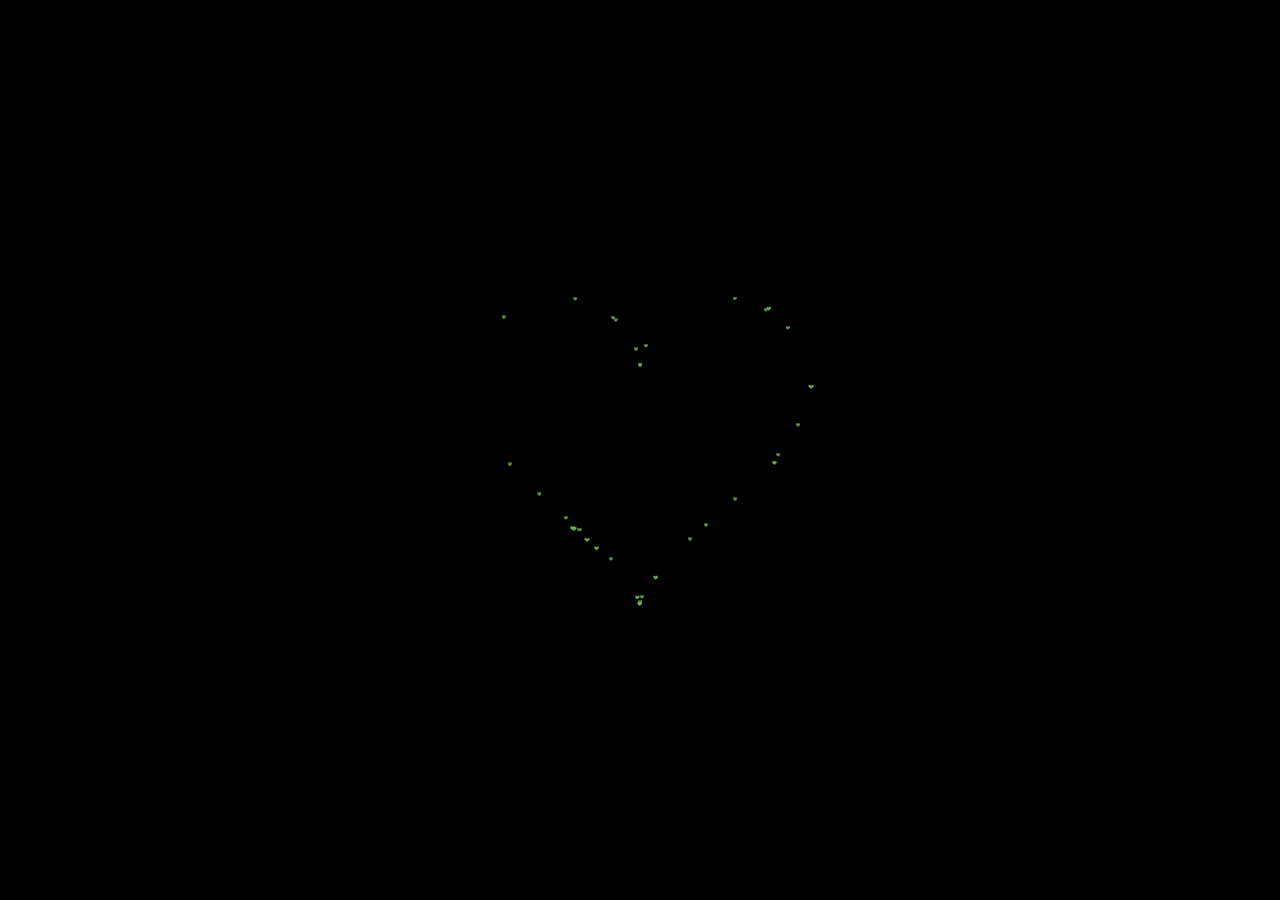
==== index.html @ 5f253fce "Change document title to 'TranDat-LOVE-ThiTho'" ====
<!DOCTYPE HTML PUBLIC "-//W3C//DTD HTML 4.0 Transitional//EN">

<HTML>

 <HEAD>

  <TITLE> TranDat-LOVE-ThiTho </TITLE>

  <META NAME="Generator" CONTENT="EditPlus">

  <META NAME="Author" CONTENT="">

  <META NAME="Keywords" CONTENT="">

  <META NAME="Description" CONTENT="">

  <style>

  html, body {

  height: 100%;

  padding: 0;

  margin: 0;

  background: #000;

}

canvas {

  position: absolute;

  width: 100%;

  height: 100%;

}

  </style>

 </HEAD>


 <BODY>

  <canvas id="pinkboard"></canvas>

  <script>

  /*

 * Settings

 */

var settings = {

  particles: {

    length:   500, // maximum amount of particles

    duration:   2, // particle duration in sec

    velocity: 100, // particle velocity in pixels/sec

    effect: -0.75, // play with this for a nice effect

    size:      30, // particle size in pixels

  },

};


/*

 * RequestAnimationFrame polyfill by Erik Möller

 */

(function(){var b=0;var c=["ms","moz","webkit","o"];for(var a=0;a<c.length&&!window.requestAnimationFrame;++a){window.requestAnimationFrame=window[c[a]+"RequestAnimationFrame"];window.cancelAnimationFrame=window[c[a]+"CancelAnimationFrame"]||window[c[a]+"CancelRequestAnimationFrame"]}if(!window.requestAnimationFrame){window.requestAnimationFrame=function(h,e){var d=new Date().getTime();var f=Math.max(0,16-(d-b));var g=window.setTimeout(function(){h(d+f)},f);b=d+f;return g}}if(!window.cancelAnimationFrame){window.cancelAnimationFrame=function(d){clearTimeout(d)}}}());


/*

 * Point class

 */

var Point = (function() {

  function Point(x, y) {

    this.x = (typeof x !== 'undefined') ? x : 0;

    this.y = (typeof y !== 'undefined') ? y : 0;

  }

  Point.prototype.clone = function() {

    return new Point(this.x, this.y);

  };

  Point.prototype.length = function(length) {

    if (typeof length == 'undefined')

      return Math.sqrt(this.x * this.x + this.y * this.y);

    this.normalize();

    this.x *= length;

    this.y *= length;

    return this;

  };

  Point.prototype.normalize = function() {

    var length = this.length();

    this.x /= length;

    this.y /= length;

    return this;

  };

  return Point;

})();


/*

 * Particle class

 */

var Particle = (function() {

  function Particle() {

    this.position = new Point();

    this.velocity = new Point();

    this.acceleration = new Point();

    this.age = 0;

  }

  Particle.prototype.initialize = function(x, y, dx, dy) {

    this.position.x = x;

    this.position.y = y;

    this.velocity.x = dx;

    this.velocity.y = dy;

    this.acceleration.x = dx * settings.particles.effect;

    this.acceleration.y = dy * settings.particles.effect;

    this.age = 0;

  };

  Particle.prototype.update = function(deltaTime) {

    this.position.x += this.velocity.x * deltaTime;

    this.position.y += this.velocity.y * deltaTime;

    this.velocity.x += this.acceleration.x * deltaTime;

    this.velocity.y += this.acceleration.y * deltaTime;

    this.age += deltaTime;

  };

  Particle.prototype.draw = function(context, image, color) {

    function ease(t) {

      return (--t) * t * t + 1;

    }

    var size = image.width * ease(this.age / settings.particles.duration);

    context.globalAlpha = 1 - this.age / settings.particles.duration;

    context.filter = "hue-rotate(" + (color + this.age * 120) + "deg)"
    context.drawImage(image, this.position.x - size / 2, this.position.y - size / 2, size, size);

  };

  return Particle;

})();


/*

 * ParticlePool class

 */

var ParticlePool = (function() {

  var particles,

      firstActive = 0,

      firstFree   = 0,

      duration    = settings.particles.duration;

 

  function ParticlePool(length) {

    // create and populate particle pool

    particles = new Array(length);

    for (var i = 0; i < particles.length; i++)

      particles[i] = new Particle();

  }

  ParticlePool.prototype.add = function(x, y, dx, dy) {

    particles[firstFree].initialize(x, y, dx, dy);

   

    // handle circular queue

    firstFree++;

    if (firstFree   == particles.length) firstFree   = 0;

    if (firstActive == firstFree       ) firstActive++;

    if (firstActive == particles.length) firstActive = 0;

  };

  ParticlePool.prototype.update = function(deltaTime) {

    var i;

   

    // update active particles

    if (firstActive < firstFree) {

      for (i = firstActive; i < firstFree; i++)

        particles[i].update(deltaTime);

    }

    if (firstFree < firstActive) {

      for (i = firstActive; i < particles.length; i++)

        particles[i].update(deltaTime);

      for (i = 0; i < firstFree; i++)

        particles[i].update(deltaTime);

    }

   

    // remove inactive particles

    while (particles[firstActive].age >= duration && firstActive != firstFree) {

      firstActive++;

      if (firstActive == particles.length) firstActive = 0;

    }

   

   

  };

  ParticlePool.prototype.draw = function(context, image, color) {

    // draw active particles

    if (firstActive < firstFree) {

      for (i = firstActive; i < firstFree; i++)

        particles[i].draw(context, image, color);

    }

    if (firstFree < firstActive) {

      for (i = firstActive; i < particles.length; i++)

        particles[i].draw(context, image, color);

      for (i = 0; i < firstFree; i++)

        particles[i].draw(context, image, color);

    }

  };

  return ParticlePool;

})();


/*

 * Putting it all together

 */

(function(canvas) {

  var context = canvas.getContext('2d'),

      particles = new ParticlePool(settings.particles.length),

      particleRate = settings.particles.length / settings.particles.duration, // particles/sec

      time;

 

  // get point on heart with -PI <= t <= PI

  function pointOnHeart(t) {

    return new Point(

      160 * Math.pow(Math.sin(t), 3),

      130 * Math.cos(t) - 50 * Math.cos(2 * t) - 20 * Math.cos(3 * t) - 10 * Math.cos(4 * t) + 25

    );

  }

 

  // creating the particle image using a dummy canvas

  var image = (function() {

    var canvas  = document.createElement('canvas'),

        context = canvas.getContext('2d');

    canvas.width  = settings.particles.size;

    canvas.height = settings.particles.size;

    // helper function to create the path

    function to(t) {

      var point = pointOnHeart(t);

      point.x = settings.particles.size / 2 + point.x * settings.particles.size / 350;

      point.y = settings.particles.size / 2 - point.y * settings.particles.size / 350;

      return point;

    }

    // create the path

    context.beginPath();

    var t = -Math.PI;

    var point = to(t);

    context.moveTo(point.x, point.y);

    while (t < Math.PI) {

      t += 0.01; // baby steps!

      point = to(t);

      context.lineTo(point.x, point.y);

    }

    context.closePath();

    // create the fill

    context.fillStyle = '#ea80b0';

    context.fill();

    // create the image

    var image = new Image();

    image.src = canvas.toDataURL();

    return image;

  })();

 

  // render that thing!

  function render() {

    // next animation frame

    requestAnimationFrame(render);

   

    // update time

    var newTime   = new Date().getTime() / 1000,

        deltaTime = newTime - (time || newTime);

    time = newTime;

   

    // clear canvas

    context.clearRect(0, 0, canvas.width, canvas.height);

   

    // create new particles

    var amount = particleRate * deltaTime;

    for (var i = 0; i < amount; i++) {

      var pos = pointOnHeart(Math.PI - 2 * Math.PI * Math.random());

      var dir = pos.clone().length(settings.particles.velocity);

      particles.add(canvas.width / 2 + pos.x, canvas.height / 2 - pos.y, dir.x, -dir.y);

    }

    // update and draw particles

    particles.update(deltaTime);

    var hue = (newTime * 60) % 360;
    particles.draw(context, image, hue);

  }

 

  // handle (re-)sizing of the canvas

  function onResize() {

    canvas.width  = canvas.clientWidth;

    canvas.height = canvas.clientHeight;

  }

  window.onresize = onResize;

 

  // delay rendering bootstrap

  setTimeout(function() {

    onResize();

    render();

  }, 10);

})(document.getElementById('pinkboard'));

  </script>

 </BODY>

</HTML>
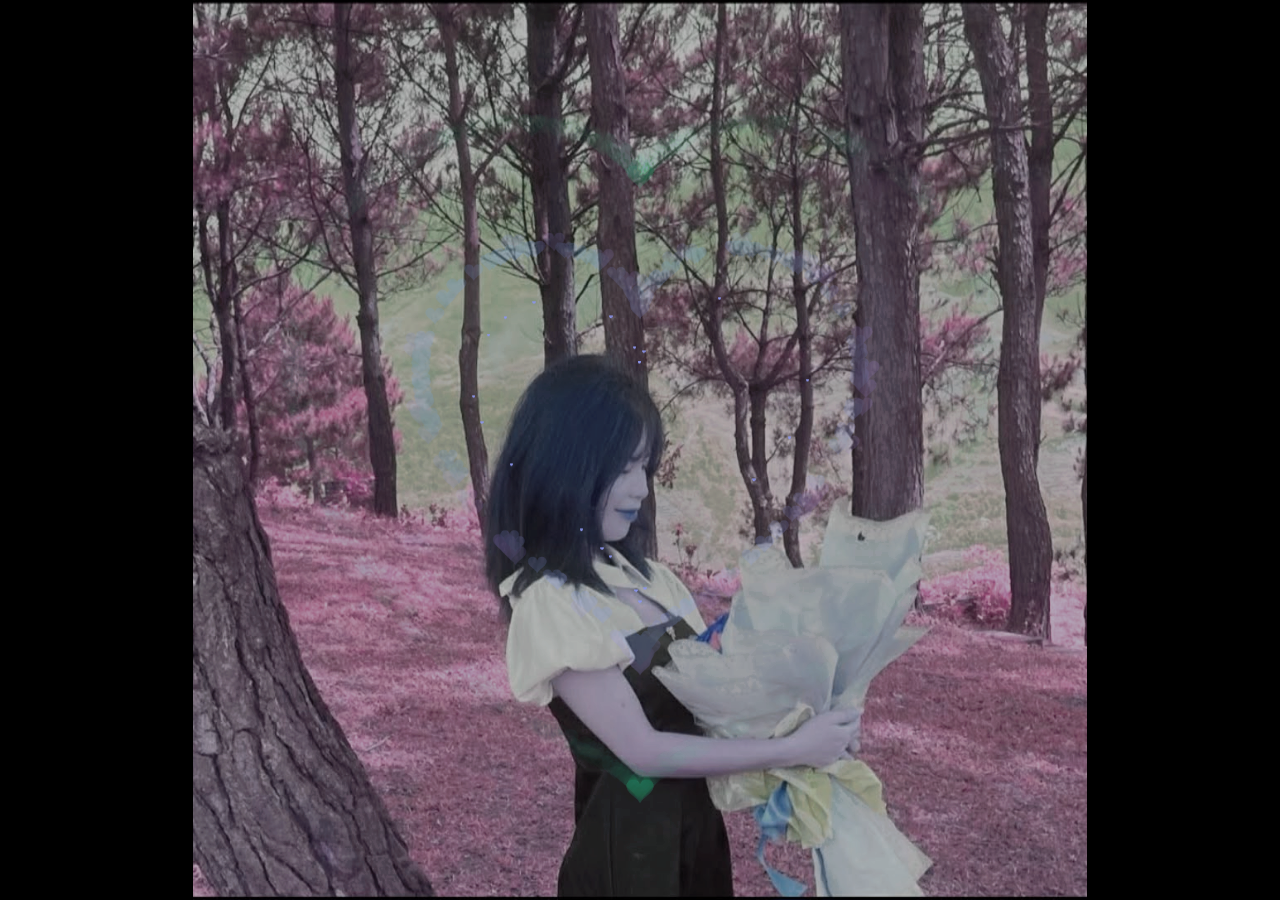
==== commit b0ec7d11: "anh tho" ====
--- a/index.html
+++ b/index.html
@@ -2,520 +2,548 @@
 
 <HTML>
 
- <HEAD>
-
-  <TITLE> TranDat-LOVE-ThiTho </TITLE>
-
-  <META NAME="Generator" CONTENT="EditPlus">
-
-  <META NAME="Author" CONTENT="">
-
-  <META NAME="Keywords" CONTENT="">
-
-  <META NAME="Description" CONTENT="">
-
-  <style>
-
-  html, body {
-
-  height: 100%;
-
-  padding: 0;
-
-  margin: 0;
-
-  background: #000;
-
-}
-
-canvas {
-
-  position: absolute;
-
-  width: 100%;
-
-  height: 100%;
-
-}
-
-  </style>
-
- </HEAD>
-
-
- <BODY>
-
-  <canvas id="pinkboard"></canvas>
-
-  <script>
-
-  /*
-
- * Settings
-
- */
-
-var settings = {
-
-  particles: {
-
-    length:   500, // maximum amount of particles
-
-    duration:   2, // particle duration in sec
-
-    velocity: 100, // particle velocity in pixels/sec
-
-    effect: -0.75, // play with this for a nice effect
-
-    size:      30, // particle size in pixels
-
-  },
-
-};
-
-
-/*
-
- * RequestAnimationFrame polyfill by Erik Möller
-
- */
-
-(function(){var b=0;var c=["ms","moz","webkit","o"];for(var a=0;a<c.length&&!window.requestAnimationFrame;++a){window.requestAnimationFrame=window[c[a]+"RequestAnimationFrame"];window.cancelAnimationFrame=window[c[a]+"CancelAnimationFrame"]||window[c[a]+"CancelRequestAnimationFrame"]}if(!window.requestAnimationFrame){window.requestAnimationFrame=function(h,e){var d=new Date().getTime();var f=Math.max(0,16-(d-b));var g=window.setTimeout(function(){h(d+f)},f);b=d+f;return g}}if(!window.cancelAnimationFrame){window.cancelAnimationFrame=function(d){clearTimeout(d)}}}());
-
-
-/*
-
- * Point class
-
- */
-
-var Point = (function() {
-
-  function Point(x, y) {
-
-    this.x = (typeof x !== 'undefined') ? x : 0;
-
-    this.y = (typeof y !== 'undefined') ? y : 0;
-
-  }
-
-  Point.prototype.clone = function() {
-
-    return new Point(this.x, this.y);
-
-  };
-
-  Point.prototype.length = function(length) {
-
-    if (typeof length == 'undefined')
-
-      return Math.sqrt(this.x * this.x + this.y * this.y);
-
-    this.normalize();
-
-    this.x *= length;
-
-    this.y *= length;
-
-    return this;
-
-  };
-
-  Point.prototype.normalize = function() {
-
-    var length = this.length();
-
-    this.x /= length;
-
-    this.y /= length;
-
-    return this;
-
-  };
-
-  return Point;
-
-})();
-
-
-/*
-
- * Particle class
-
- */
-
-var Particle = (function() {
-
-  function Particle() {
-
-    this.position = new Point();
-
-    this.velocity = new Point();
-
-    this.acceleration = new Point();
-
-    this.age = 0;
-
-  }
-
-  Particle.prototype.initialize = function(x, y, dx, dy) {
-
-    this.position.x = x;
-
-    this.position.y = y;
-
-    this.velocity.x = dx;
-
-    this.velocity.y = dy;
-
-    this.acceleration.x = dx * settings.particles.effect;
-
-    this.acceleration.y = dy * settings.particles.effect;
-
-    this.age = 0;
-
-  };
-
-  Particle.prototype.update = function(deltaTime) {
-
-    this.position.x += this.velocity.x * deltaTime;
-
-    this.position.y += this.velocity.y * deltaTime;
-
-    this.velocity.x += this.acceleration.x * deltaTime;
-
-    this.velocity.y += this.acceleration.y * deltaTime;
-
-    this.age += deltaTime;
-
-  };
-
-  Particle.prototype.draw = function(context, image, color) {
-
-    function ease(t) {
-
-      return (--t) * t * t + 1;
-
-    }
-
-    var size = image.width * ease(this.age / settings.particles.duration);
-
-    context.globalAlpha = 1 - this.age / settings.particles.duration;
-
-    context.filter = "hue-rotate(" + (color + this.age * 120) + "deg)"
-    context.drawImage(image, this.position.x - size / 2, this.position.y - size / 2, size, size);
-
-  };
-
-  return Particle;
-
-})();
-
-
-/*
-
- * ParticlePool class
-
- */
-
-var ParticlePool = (function() {
-
-  var particles,
-
-      firstActive = 0,
-
-      firstFree   = 0,
-
-      duration    = settings.particles.duration;
-
- 
-
-  function ParticlePool(length) {
-
-    // create and populate particle pool
-
-    particles = new Array(length);
-
-    for (var i = 0; i < particles.length; i++)
-
-      particles[i] = new Particle();
-
-  }
-
-  ParticlePool.prototype.add = function(x, y, dx, dy) {
-
-    particles[firstFree].initialize(x, y, dx, dy);
-
-   
-
-    // handle circular queue
-
-    firstFree++;
-
-    if (firstFree   == particles.length) firstFree   = 0;
-
-    if (firstActive == firstFree       ) firstActive++;
-
-    if (firstActive == particles.length) firstActive = 0;
-
-  };
-
-  ParticlePool.prototype.update = function(deltaTime) {
-
-    var i;
-
-   
-
-    // update active particles
-
-    if (firstActive < firstFree) {
-
-      for (i = firstActive; i < firstFree; i++)
-
-        particles[i].update(deltaTime);
-
-    }
-
-    if (firstFree < firstActive) {
-
-      for (i = firstActive; i < particles.length; i++)
-
-        particles[i].update(deltaTime);
-
-      for (i = 0; i < firstFree; i++)
-
-        particles[i].update(deltaTime);
-
-    }
-
-   
-
-    // remove inactive particles
-
-    while (particles[firstActive].age >= duration && firstActive != firstFree) {
-
-      firstActive++;
-
-      if (firstActive == particles.length) firstActive = 0;
-
-    }
-
-   
-
-   
-
-  };
-
-  ParticlePool.prototype.draw = function(context, image, color) {
-
-    // draw active particles
-
-    if (firstActive < firstFree) {
-
-      for (i = firstActive; i < firstFree; i++)
-
-        particles[i].draw(context, image, color);
-
-    }
-
-    if (firstFree < firstActive) {
-
-      for (i = firstActive; i < particles.length; i++)
-
-        particles[i].draw(context, image, color);
-
-      for (i = 0; i < firstFree; i++)
-
-        particles[i].draw(context, image, color);
-
-    }
-
-  };
-
-  return ParticlePool;
-
-})();
-
-
-/*
-
- * Putting it all together
-
- */
-
-(function(canvas) {
-
-  var context = canvas.getContext('2d'),
-
-      particles = new ParticlePool(settings.particles.length),
-
-      particleRate = settings.particles.length / settings.particles.duration, // particles/sec
-
-      time;
-
- 
-
-  // get point on heart with -PI <= t <= PI
-
-  function pointOnHeart(t) {
-
-    return new Point(
-
-      160 * Math.pow(Math.sin(t), 3),
-
-      130 * Math.cos(t) - 50 * Math.cos(2 * t) - 20 * Math.cos(3 * t) - 10 * Math.cos(4 * t) + 25
-
-    );
-
-  }
-
- 
-
-  // creating the particle image using a dummy canvas
-
-  var image = (function() {
-
-    var canvas  = document.createElement('canvas'),
-
-        context = canvas.getContext('2d');
-
-    canvas.width  = settings.particles.size;
-
-    canvas.height = settings.particles.size;
-
-    // helper function to create the path
-
-    function to(t) {
-
-      var point = pointOnHeart(t);
-
-      point.x = settings.particles.size / 2 + point.x * settings.particles.size / 350;
-
-      point.y = settings.particles.size / 2 - point.y * settings.particles.size / 350;
-
-      return point;
-
-    }
-
-    // create the path
-
-    context.beginPath();
-
-    var t = -Math.PI;
-
-    var point = to(t);
-
-    context.moveTo(point.x, point.y);
-
-    while (t < Math.PI) {
-
-      t += 0.01; // baby steps!
-
-      point = to(t);
-
-      context.lineTo(point.x, point.y);
-
-    }
-
-    context.closePath();
-
-    // create the fill
-
-    context.fillStyle = '#ea80b0';
-
-    context.fill();
-
-    // create the image
-
-    var image = new Image();
-
-    image.src = canvas.toDataURL();
-
-    return image;
-
-  })();
-
- 
-
-  // render that thing!
-
-  function render() {
-
-    // next animation frame
-
-    requestAnimationFrame(render);
-
-   
-
-    // update time
-
-    var newTime   = new Date().getTime() / 1000,
-
-        deltaTime = newTime - (time || newTime);
-
-    time = newTime;
-
-   
-
-    // clear canvas
-
-    context.clearRect(0, 0, canvas.width, canvas.height);
-
-   
-
-    // create new particles
-
-    var amount = particleRate * deltaTime;
-
-    for (var i = 0; i < amount; i++) {
-
-      var pos = pointOnHeart(Math.PI - 2 * Math.PI * Math.random());
-
-      var dir = pos.clone().length(settings.particles.velocity);
-
-      particles.add(canvas.width / 2 + pos.x, canvas.height / 2 - pos.y, dir.x, -dir.y);
-
-    }
-
-    // update and draw particles
-
-    particles.update(deltaTime);
-
-    var hue = (newTime * 60) % 360;
-    particles.draw(context, image, hue);
-
-  }
-
- 
-
-  // handle (re-)sizing of the canvas
-
-  function onResize() {
-
-    canvas.width  = canvas.clientWidth;
-
-    canvas.height = canvas.clientHeight;
-
-  }
-
-  window.onresize = onResize;
-
- 
-
-  // delay rendering bootstrap
-
-  setTimeout(function() {
-
-    onResize();
-
-    render();
-
-  }, 10);
-
-})(document.getElementById('pinkboard'));
-
-  </script>
-
- </BODY>
-
-</HTML>
+<HEAD>
+
+    <TITLE> New Document </TITLE>
+
+    <META NAME="Generator" CONTENT="EditPlus">
+
+    <META NAME="Author" CONTENT="">
+
+    <META NAME="Keywords" CONTENT="">
+
+    <META NAME="Description" CONTENT="">
+
+    <style>
+        html,
+        body {
+
+            height: 100%;
+
+            padding: 0;
+
+            margin: 0;
+
+            background: #000;
+
+        }
+
+        canvas {
+
+            position: absolute;
+
+            width: 100%;
+
+            height: 100%;
+
+        }
+    </style>
+
+</HEAD>
+
+
+<BODY>
+
+    <canvas id="pinkboard"></canvas>
+
+    <script>
+
+        /*
+      
+       * Settings
+      
+       */
+
+       var bg = new Image();
+        bg.src = "./thi_tho.jpg";
+
+        var settings = {
+
+            particles: {
+
+                length: 500, // maximum amount of particles
+
+                duration: 2, // particle duration in sec
+
+                velocity: 100, // particle velocity in pixels/sec
+
+                effect: -0.75, // play with this for a nice effect
+
+                size: 30, // particle size in pixels
+
+            },
+
+        };
+
+
+        /*
+        
+         * RequestAnimationFrame polyfill by Erik Möller
+        
+         */
+
+        (function () { var b = 0; var c = ["ms", "moz", "webkit", "o"]; for (var a = 0; a < c.length && !window.requestAnimationFrame; ++a) { window.requestAnimationFrame = window[c[a] + "RequestAnimationFrame"]; window.cancelAnimationFrame = window[c[a] + "CancelAnimationFrame"] || window[c[a] + "CancelRequestAnimationFrame"] } if (!window.requestAnimationFrame) { window.requestAnimationFrame = function (h, e) { var d = new Date().getTime(); var f = Math.max(0, 16 - (d - b)); var g = window.setTimeout(function () { h(d + f) }, f); b = d + f; return g } } if (!window.cancelAnimationFrame) { window.cancelAnimationFrame = function (d) { clearTimeout(d) } } }());
+
+
+        /*
+        
+         * Point class
+        
+         */
+
+        var Point = (function () {
+
+            function Point(x, y) {
+
+                this.x = (typeof x !== 'undefined') ? x : 0;
+
+                this.y = (typeof y !== 'undefined') ? y : 0;
+
+            }
+
+            Point.prototype.clone = function () {
+
+                return new Point(this.x, this.y);
+
+            };
+
+            Point.prototype.length = function (length) {
+
+                if (typeof length == 'undefined')
+
+                    return Math.sqrt(this.x * this.x + this.y * this.y);
+
+                this.normalize();
+
+                this.x *= length;
+
+                this.y *= length;
+
+                return this;
+
+            };
+
+            Point.prototype.normalize = function () {
+
+                var length = this.length();
+
+                this.x /= length;
+
+                this.y /= length;
+
+                return this;
+
+            };
+
+            return Point;
+
+        })();
+
+
+        /*
+        
+         * Particle class
+        
+         */
+
+        var Particle = (function () {
+
+            function Particle() {
+
+                this.position = new Point();
+
+                this.velocity = new Point();
+
+                this.acceleration = new Point();
+
+                this.age = 0;
+
+            }
+
+            Particle.prototype.initialize = function (x, y, dx, dy) {
+
+                this.position.x = x;
+
+                this.position.y = y;
+
+                this.velocity.x = dx;
+
+                this.velocity.y = dy;
+
+                this.acceleration.x = dx * settings.particles.effect;
+
+                this.acceleration.y = dy * settings.particles.effect;
+
+                this.age = 0;
+
+            };
+
+            Particle.prototype.update = function (deltaTime) {
+
+                this.position.x += this.velocity.x * deltaTime;
+
+                this.position.y += this.velocity.y * deltaTime;
+
+                this.velocity.x += this.acceleration.x * deltaTime;
+
+                this.velocity.y += this.acceleration.y * deltaTime;
+
+                this.age += deltaTime;
+
+            };
+
+            Particle.prototype.draw = function (context, image, color) {
+
+                function ease(t) {
+
+                    return (--t) * t * t + 1;
+
+                }
+
+                var size = image.width * ease(this.age / settings.particles.duration);
+
+                context.globalAlpha = 1 - this.age / settings.particles.duration;
+
+                context.filter = "hue-rotate(" + (color + this.age * 120) + "deg)"
+                context.drawImage(image, this.position.x - size / 2, this.position.y - size / 2, size, size);
+
+            };
+
+            return Particle;
+
+        })();
+
+
+        /*
+        
+         * ParticlePool class
+        
+         */
+
+        var ParticlePool = (function () {
+
+            var particles,
+
+                firstActive = 0,
+
+                firstFree = 0,
+
+                duration = settings.particles.duration;
+
+
+
+            function ParticlePool(length) {
+
+                // create and populate particle pool
+
+                particles = new Array(length);
+
+                for (var i = 0; i < particles.length; i++)
+
+                    particles[i] = new Particle();
+
+            }
+
+            ParticlePool.prototype.add = function (x, y, dx, dy) {
+
+                particles[firstFree].initialize(x, y, dx, dy);
+
+
+
+                // handle circular queue
+
+                firstFree++;
+
+                if (firstFree == particles.length) firstFree = 0;
+
+                if (firstActive == firstFree) firstActive++;
+
+                if (firstActive == particles.length) firstActive = 0;
+
+            };
+
+            ParticlePool.prototype.update = function (deltaTime) {
+
+                var i;
+
+
+
+                // update active particles
+
+                if (firstActive < firstFree) {
+
+                    for (i = firstActive; i < firstFree; i++)
+
+                        particles[i].update(deltaTime);
+
+                }
+
+                if (firstFree < firstActive) {
+
+                    for (i = firstActive; i < particles.length; i++)
+
+                        particles[i].update(deltaTime);
+
+                    for (i = 0; i < firstFree; i++)
+
+                        particles[i].update(deltaTime);
+
+                }
+
+
+
+                // remove inactive particles
+
+                while (particles[firstActive].age >= duration && firstActive != firstFree) {
+
+                    firstActive++;
+
+                    if (firstActive == particles.length) firstActive = 0;
+
+                }
+
+
+
+
+
+            };
+
+            ParticlePool.prototype.draw = function (context, image, color) {
+
+                // draw active particles
+
+                if (firstActive < firstFree) {
+
+                    for (i = firstActive; i < firstFree; i++)
+
+                        particles[i].draw(context, image, color);
+
+                }
+
+                if (firstFree < firstActive) {
+
+                    for (i = firstActive; i < particles.length; i++)
+
+                        particles[i].draw(context, image, color);
+
+                    for (i = 0; i < firstFree; i++)
+
+                        particles[i].draw(context, image, color);
+
+                }
+
+            };
+
+            return ParticlePool;
+
+        })();
+
+
+        /*
+        
+         * Putting it all together
+        
+         */
+
+        (function (canvas) {
+
+            var context = canvas.getContext('2d'),
+
+                particles = new ParticlePool(settings.particles.length),
+
+                particleRate = settings.particles.length / settings.particles.duration, // particles/sec
+
+                time;
+
+
+
+            // get point on heart with -PI <= t <= PI
+
+            function pointOnHeart(t) {
+
+                return new Point(
+
+                    160 * Math.pow(Math.sin(t), 3),
+
+                    130 * Math.cos(t) - 50 * Math.cos(2 * t) - 20 * Math.cos(3 * t) - 10 * Math.cos(4 * t) + 25
+
+                );
+
+            }
+
+
+
+            // creating the particle image using a dummy canvas
+
+            var image = (function () {
+
+                var canvas = document.createElement('canvas'),
+
+                    context = canvas.getContext('2d');
+
+                canvas.width = settings.particles.size;
+
+                canvas.height = settings.particles.size;
+
+                // helper function to create the path
+
+                function to(t) {
+
+                    var point = pointOnHeart(t);
+
+                    point.x = settings.particles.size / 2 + point.x * settings.particles.size / 350;
+
+                    point.y = settings.particles.size / 2 - point.y * settings.particles.size / 350;
+
+                    return point;
+
+                }
+
+                // create the path
+
+                context.beginPath();
+
+                var t = -Math.PI;
+
+                var point = to(t);
+
+                context.moveTo(point.x, point.y);
+
+                while (t < Math.PI) {
+
+                    t += 0.01; // baby steps!
+
+                    point = to(t);
+
+                    context.lineTo(point.x, point.y);
+
+                }
+
+                context.closePath();
+
+                // create the fill
+
+                context.fillStyle = '#ea80b0';
+
+                context.fill();
+
+                // create the image
+
+                var image = new Image();
+
+                image.src = canvas.toDataURL();
+
+                return image;
+
+            })();
+
+
+
+            // render that thing!
+
+            function drawCover(img) {
+                let cw = canvas.width;
+                let ch = canvas.height;
+
+                let iw = img.width;
+                let ih = img.height;
+
+                let scale = Math.min(cw / iw, ch / ih);
+
+                let nw = iw * scale;
+                let nh = ih * scale;
+
+                let nx = (cw - nw) / 2;
+                let ny = (ch - nh) / 2;
+
+                context.drawImage(img, nx, ny, nw, nh);
+            }
+
+            function render() {
+
+                // next animation frame
+
+                requestAnimationFrame(render);
+
+
+
+                // update time
+
+                var newTime = new Date().getTime() / 1000,
+
+                    deltaTime = newTime - (time || newTime);
+
+                time = newTime;
+
+
+
+                // clear canvas
+
+                // context.clearRect(0, 0, canvas.width, canvas.height);
+
+                if (bg.complete) {
+                    drawCover(bg);
+                } else {
+                    context.fillStyle = "#000";
+                    context.fillRect(0, 0, canvas.width, canvas.height);
+                }
+
+                context.fillStyle = "rgba(0,0,0,0.3)";
+                context.fillRect(0, 0, canvas.width, canvas.height);
+
+                // create new particles
+
+                var amount = particleRate * deltaTime;
+
+                for (var i = 0; i < amount; i++) {
+
+                    var pos = pointOnHeart(Math.PI - 2 * Math.PI * Math.random());
+
+                    var dir = pos.clone().length(settings.particles.velocity);
+
+                    particles.add(canvas.width / 2 + pos.x, canvas.height / 2 - pos.y, dir.x, -dir.y);
+
+                }
+
+                // update and draw particles
+
+                particles.update(deltaTime);
+
+                var hue = (newTime * 60) % 360;
+                particles.draw(context, image, hue);
+
+            }
+
+
+
+            // handle (re-)sizing of the canvas
+
+            function onResize() {
+
+                canvas.width = canvas.clientWidth;
+
+                canvas.height = canvas.clientHeight;
+
+            }
+
+            window.onresize = onResize;
+
+
+
+            // delay rendering bootstrap
+
+            setTimeout(function () {
+
+                onResize();
+
+                render();
+
+            }, 10);
+
+        })(document.getElementById('pinkboard'));
+
+    </script>
+
+</BODY>
+
+</HTML>
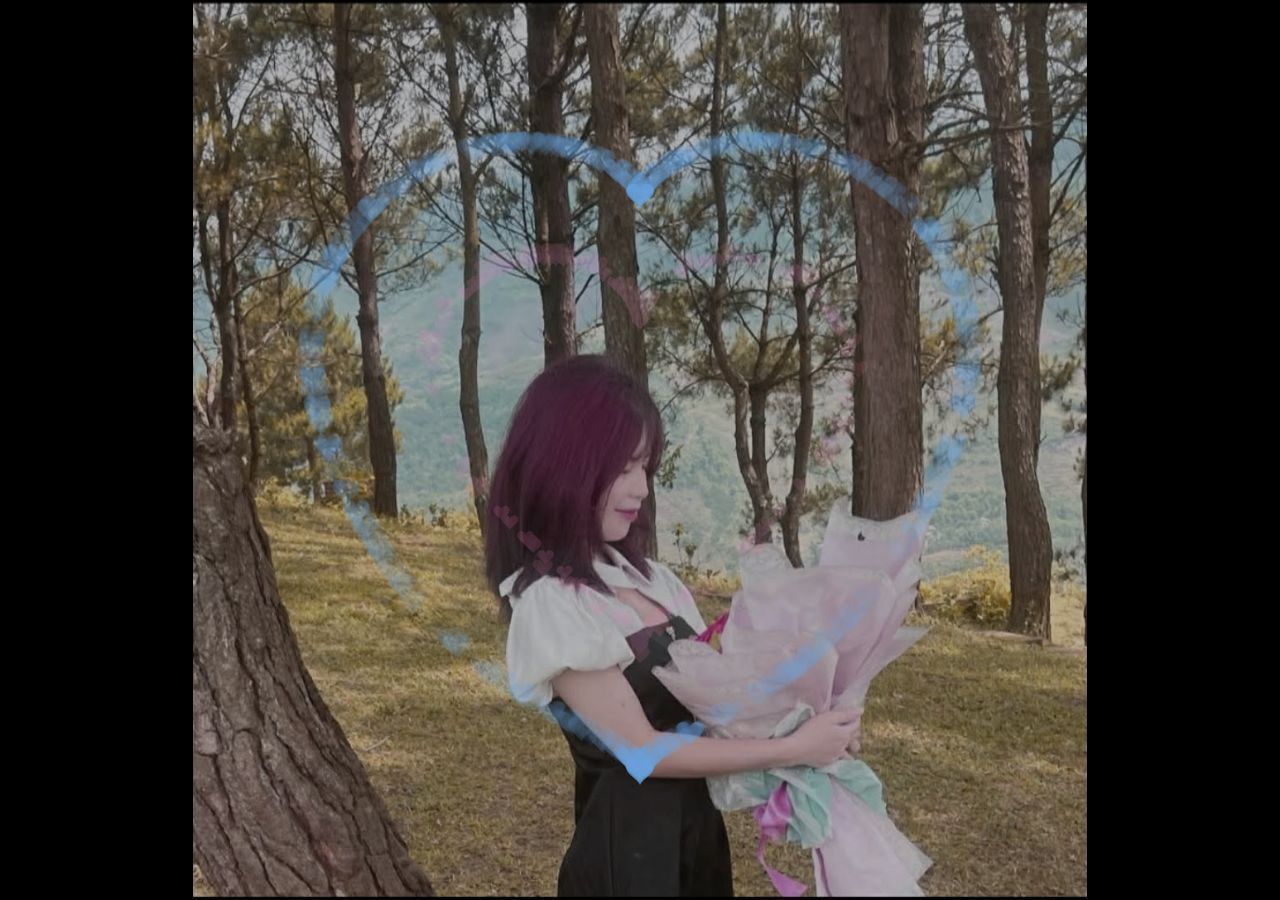
==== commit 775896fc: "Merge branch 'main' into test" ====
--- a/index.html
+++ b/index.html
@@ -4,7 +4,8 @@
 
 <HEAD>
 
-    <TITLE> New Document </TITLE>
+
+  <TITLE> TranDat-LOVE-ThiTho </TITLE>
 
     <META NAME="Generator" CONTENT="EditPlus">
 
@@ -546,4 +547,4 @@
 
 </BODY>
 
-</HTML>+</HTML>
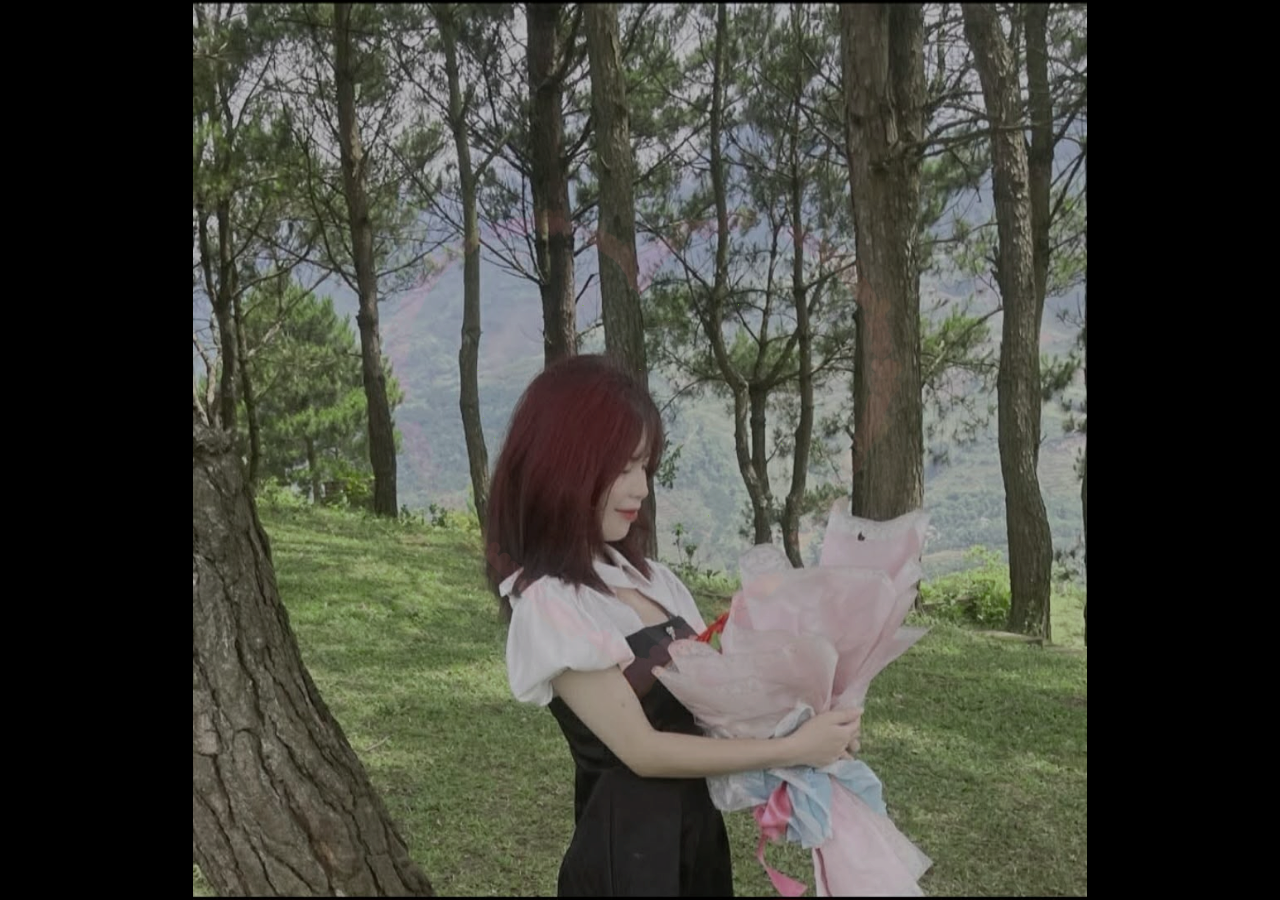
==== commit 3060055d: "add anh tho" ====
--- a/index.html
+++ b/index.html
@@ -56,7 +56,7 @@
        */
 
        var bg = new Image();
-        bg.src = "./thi_tho.jpg";
+        bg.src = "https://trandat812003.github.io/heart/thi_tho.jpg";
 
         var settings = {
 
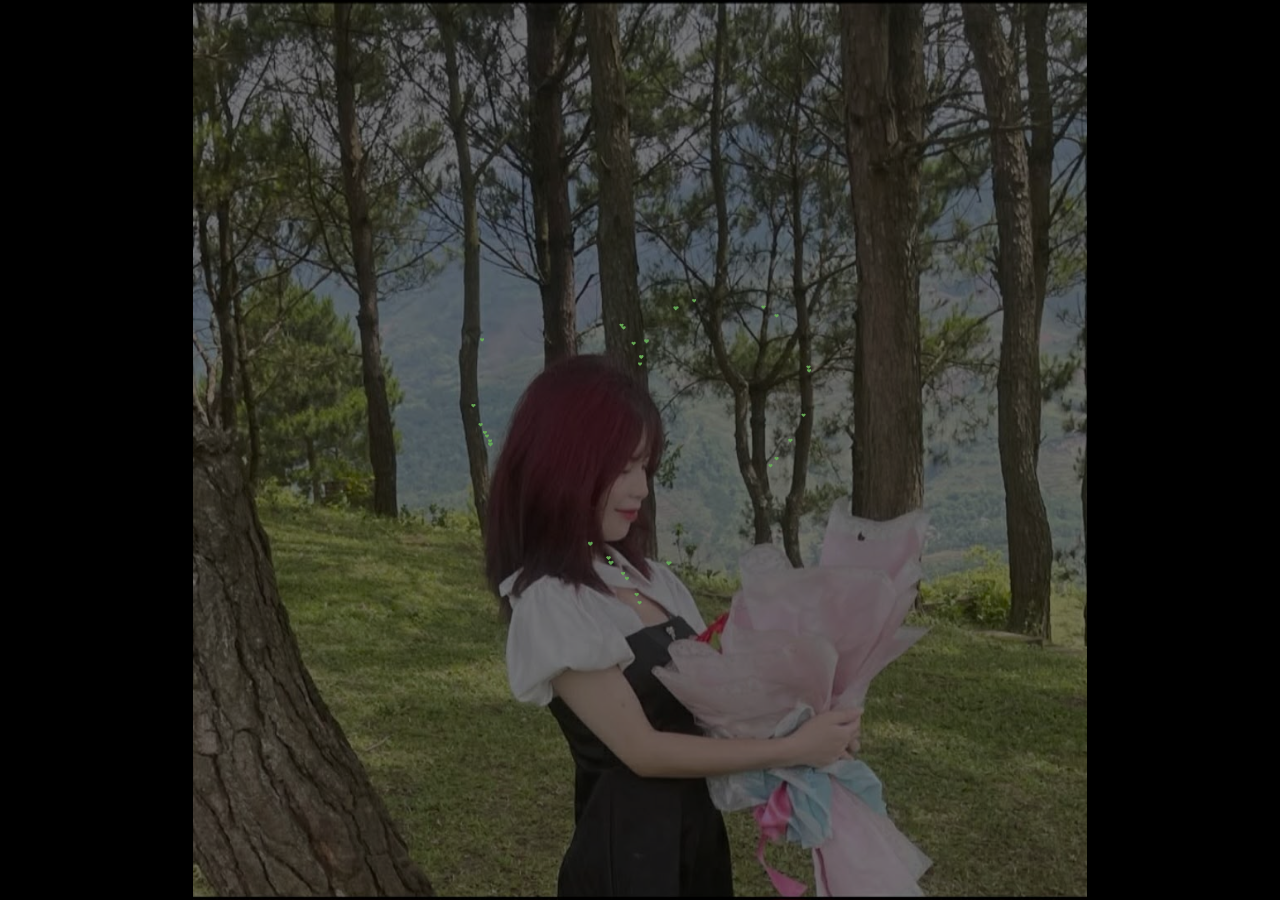
==== commit f24210b6: "fix anh tho, lam mo" ====
--- a/index.html
+++ b/index.html
@@ -205,8 +205,19 @@
 
                 context.globalAlpha = 1 - this.age / settings.particles.duration;
 
-                context.filter = "hue-rotate(" + (color + this.age * 120) + "deg)"
-                context.drawImage(image, this.position.x - size / 2, this.position.y - size / 2, size, size);
+                // context.filter = "hue-rotate(" + (color + this.age * 120) + "deg)"
+                // context.drawImage(image, this.position.x - size / 2, this.position.y - size / 2, size, size);
+
+                context.save();
+                context.filter = "hue-rotate(" + (color + this.age * 120) + "deg)";
+                context.drawImage(
+                    image,
+                    this.position.x - size / 2,
+                    this.position.y - size / 2,
+                    size,
+                    size
+                );
+                context.restore();
 
             };
 
@@ -484,13 +495,15 @@
 
                 if (bg.complete) {
                     drawCover(bg);
+                    context.fillStyle = "rgba(0, 0, 0, 0.55)";
+                    context.fillRect(0, 0, canvas.width, canvas.height);
                 } else {
                     context.fillStyle = "#000";
                     context.fillRect(0, 0, canvas.width, canvas.height);
                 }
 
-                context.fillStyle = "rgba(0,0,0,0.3)";
-                context.fillRect(0, 0, canvas.width, canvas.height);
+                // context.fillStyle = "rgba(0,0,0,0.3)";
+                // context.fillRect(0, 0, canvas.width, canvas.height);
 
                 // create new particles
 
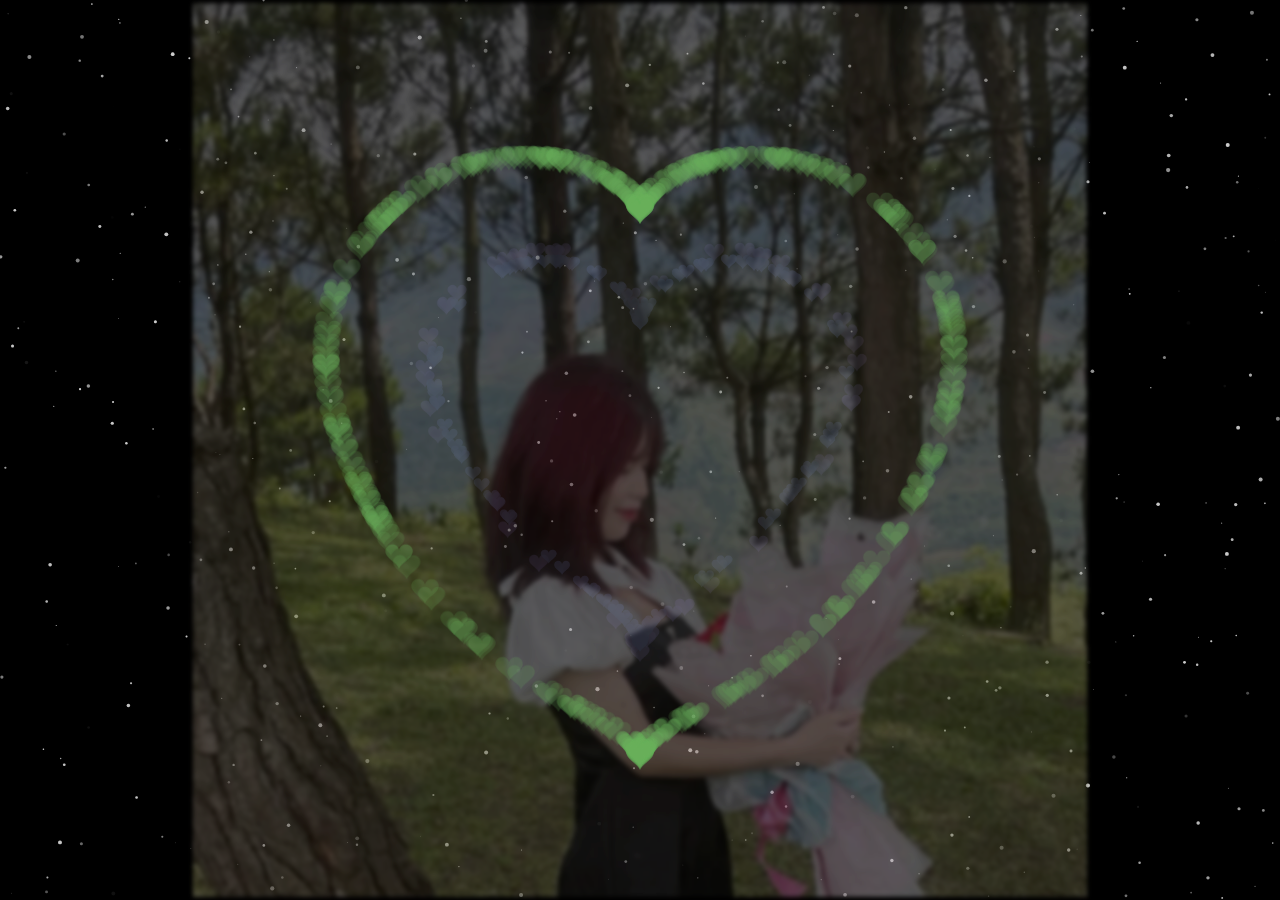
==== commit aaca232e: "add star" ====
--- a/index.html
+++ b/index.html
@@ -1,563 +1,19 @@
-<!DOCTYPE HTML PUBLIC "-//W3C//DTD HTML 4.0 Transitional//EN">
+<!DOCTYPE html>
+<html lang="vi">
 
-<HTML>
+<head>
+    <meta charset="UTF-8">
+    <title>TranDat-LOVE-ThiTho</title>
 
-<HEAD>
+    <link rel="stylesheet" href="css/heart.css">
+</head>
 
-
-  <TITLE> TranDat-LOVE-ThiTho </TITLE>
-
-    <META NAME="Generator" CONTENT="EditPlus">
-
-    <META NAME="Author" CONTENT="">
-
-    <META NAME="Keywords" CONTENT="">
-
-    <META NAME="Description" CONTENT="">
-
-    <style>
-        html,
-        body {
-
-            height: 100%;
-
-            padding: 0;
-
-            margin: 0;
-
-            background: #000;
-
-        }
-
-        canvas {
-
-            position: absolute;
-
-            width: 100%;
-
-            height: 100%;
-
-        }
-    </style>
-
-</HEAD>
-
-
-<BODY>
+<body>
 
     <canvas id="pinkboard"></canvas>
 
-    <script>
+    <script src="js/heart.js"></script>
 
-        /*
-      
-       * Settings
-      
-       */
+</body>
 
-       var bg = new Image();
-        bg.src = "https://trandat812003.github.io/heart/thi_tho.jpg";
-
-        var settings = {
-
-            particles: {
-
-                length: 500, // maximum amount of particles
-
-                duration: 2, // particle duration in sec
-
-                velocity: 100, // particle velocity in pixels/sec
-
-                effect: -0.75, // play with this for a nice effect
-
-                size: 30, // particle size in pixels
-
-            },
-
-        };
-
-
-        /*
-        
-         * RequestAnimationFrame polyfill by Erik Möller
-        
-         */
-
-        (function () { var b = 0; var c = ["ms", "moz", "webkit", "o"]; for (var a = 0; a < c.length && !window.requestAnimationFrame; ++a) { window.requestAnimationFrame = window[c[a] + "RequestAnimationFrame"]; window.cancelAnimationFrame = window[c[a] + "CancelAnimationFrame"] || window[c[a] + "CancelRequestAnimationFrame"] } if (!window.requestAnimationFrame) { window.requestAnimationFrame = function (h, e) { var d = new Date().getTime(); var f = Math.max(0, 16 - (d - b)); var g = window.setTimeout(function () { h(d + f) }, f); b = d + f; return g } } if (!window.cancelAnimationFrame) { window.cancelAnimationFrame = function (d) { clearTimeout(d) } } }());
-
-
-        /*
-        
-         * Point class
-        
-         */
-
-        var Point = (function () {
-
-            function Point(x, y) {
-
-                this.x = (typeof x !== 'undefined') ? x : 0;
-
-                this.y = (typeof y !== 'undefined') ? y : 0;
-
-            }
-
-            Point.prototype.clone = function () {
-
-                return new Point(this.x, this.y);
-
-            };
-
-            Point.prototype.length = function (length) {
-
-                if (typeof length == 'undefined')
-
-                    return Math.sqrt(this.x * this.x + this.y * this.y);
-
-                this.normalize();
-
-                this.x *= length;
-
-                this.y *= length;
-
-                return this;
-
-            };
-
-            Point.prototype.normalize = function () {
-
-                var length = this.length();
-
-                this.x /= length;
-
-                this.y /= length;
-
-                return this;
-
-            };
-
-            return Point;
-
-        })();
-
-
-        /*
-        
-         * Particle class
-        
-         */
-
-        var Particle = (function () {
-
-            function Particle() {
-
-                this.position = new Point();
-
-                this.velocity = new Point();
-
-                this.acceleration = new Point();
-
-                this.age = 0;
-
-            }
-
-            Particle.prototype.initialize = function (x, y, dx, dy) {
-
-                this.position.x = x;
-
-                this.position.y = y;
-
-                this.velocity.x = dx;
-
-                this.velocity.y = dy;
-
-                this.acceleration.x = dx * settings.particles.effect;
-
-                this.acceleration.y = dy * settings.particles.effect;
-
-                this.age = 0;
-
-            };
-
-            Particle.prototype.update = function (deltaTime) {
-
-                this.position.x += this.velocity.x * deltaTime;
-
-                this.position.y += this.velocity.y * deltaTime;
-
-                this.velocity.x += this.acceleration.x * deltaTime;
-
-                this.velocity.y += this.acceleration.y * deltaTime;
-
-                this.age += deltaTime;
-
-            };
-
-            Particle.prototype.draw = function (context, image, color) {
-
-                function ease(t) {
-
-                    return (--t) * t * t + 1;
-
-                }
-
-                var size = image.width * ease(this.age / settings.particles.duration);
-
-                context.globalAlpha = 1 - this.age / settings.particles.duration;
-
-                // context.filter = "hue-rotate(" + (color + this.age * 120) + "deg)"
-                // context.drawImage(image, this.position.x - size / 2, this.position.y - size / 2, size, size);
-
-                context.save();
-                context.filter = "hue-rotate(" + (color + this.age * 120) + "deg)";
-                context.drawImage(
-                    image,
-                    this.position.x - size / 2,
-                    this.position.y - size / 2,
-                    size,
-                    size
-                );
-                context.restore();
-
-            };
-
-            return Particle;
-
-        })();
-
-
-        /*
-        
-         * ParticlePool class
-        
-         */
-
-        var ParticlePool = (function () {
-
-            var particles,
-
-                firstActive = 0,
-
-                firstFree = 0,
-
-                duration = settings.particles.duration;
-
-
-
-            function ParticlePool(length) {
-
-                // create and populate particle pool
-
-                particles = new Array(length);
-
-                for (var i = 0; i < particles.length; i++)
-
-                    particles[i] = new Particle();
-
-            }
-
-            ParticlePool.prototype.add = function (x, y, dx, dy) {
-
-                particles[firstFree].initialize(x, y, dx, dy);
-
-
-
-                // handle circular queue
-
-                firstFree++;
-
-                if (firstFree == particles.length) firstFree = 0;
-
-                if (firstActive == firstFree) firstActive++;
-
-                if (firstActive == particles.length) firstActive = 0;
-
-            };
-
-            ParticlePool.prototype.update = function (deltaTime) {
-
-                var i;
-
-
-
-                // update active particles
-
-                if (firstActive < firstFree) {
-
-                    for (i = firstActive; i < firstFree; i++)
-
-                        particles[i].update(deltaTime);
-
-                }
-
-                if (firstFree < firstActive) {
-
-                    for (i = firstActive; i < particles.length; i++)
-
-                        particles[i].update(deltaTime);
-
-                    for (i = 0; i < firstFree; i++)
-
-                        particles[i].update(deltaTime);
-
-                }
-
-
-
-                // remove inactive particles
-
-                while (particles[firstActive].age >= duration && firstActive != firstFree) {
-
-                    firstActive++;
-
-                    if (firstActive == particles.length) firstActive = 0;
-
-                }
-
-
-
-
-
-            };
-
-            ParticlePool.prototype.draw = function (context, image, color) {
-
-                // draw active particles
-
-                if (firstActive < firstFree) {
-
-                    for (i = firstActive; i < firstFree; i++)
-
-                        particles[i].draw(context, image, color);
-
-                }
-
-                if (firstFree < firstActive) {
-
-                    for (i = firstActive; i < particles.length; i++)
-
-                        particles[i].draw(context, image, color);
-
-                    for (i = 0; i < firstFree; i++)
-
-                        particles[i].draw(context, image, color);
-
-                }
-
-            };
-
-            return ParticlePool;
-
-        })();
-
-
-        /*
-        
-         * Putting it all together
-        
-         */
-
-        (function (canvas) {
-
-            var context = canvas.getContext('2d'),
-
-                particles = new ParticlePool(settings.particles.length),
-
-                particleRate = settings.particles.length / settings.particles.duration, // particles/sec
-
-                time;
-
-
-
-            // get point on heart with -PI <= t <= PI
-
-            function pointOnHeart(t) {
-
-                return new Point(
-
-                    160 * Math.pow(Math.sin(t), 3),
-
-                    130 * Math.cos(t) - 50 * Math.cos(2 * t) - 20 * Math.cos(3 * t) - 10 * Math.cos(4 * t) + 25
-
-                );
-
-            }
-
-
-
-            // creating the particle image using a dummy canvas
-
-            var image = (function () {
-
-                var canvas = document.createElement('canvas'),
-
-                    context = canvas.getContext('2d');
-
-                canvas.width = settings.particles.size;
-
-                canvas.height = settings.particles.size;
-
-                // helper function to create the path
-
-                function to(t) {
-
-                    var point = pointOnHeart(t);
-
-                    point.x = settings.particles.size / 2 + point.x * settings.particles.size / 350;
-
-                    point.y = settings.particles.size / 2 - point.y * settings.particles.size / 350;
-
-                    return point;
-
-                }
-
-                // create the path
-
-                context.beginPath();
-
-                var t = -Math.PI;
-
-                var point = to(t);
-
-                context.moveTo(point.x, point.y);
-
-                while (t < Math.PI) {
-
-                    t += 0.01; // baby steps!
-
-                    point = to(t);
-
-                    context.lineTo(point.x, point.y);
-
-                }
-
-                context.closePath();
-
-                // create the fill
-
-                context.fillStyle = '#ea80b0';
-
-                context.fill();
-
-                // create the image
-
-                var image = new Image();
-
-                image.src = canvas.toDataURL();
-
-                return image;
-
-            })();
-
-
-
-            // render that thing!
-
-            function drawCover(img) {
-                let cw = canvas.width;
-                let ch = canvas.height;
-
-                let iw = img.width;
-                let ih = img.height;
-
-                let scale = Math.min(cw / iw, ch / ih);
-
-                let nw = iw * scale;
-                let nh = ih * scale;
-
-                let nx = (cw - nw) / 2;
-                let ny = (ch - nh) / 2;
-
-                context.drawImage(img, nx, ny, nw, nh);
-            }
-
-            function render() {
-
-                // next animation frame
-
-                requestAnimationFrame(render);
-
-
-
-                // update time
-
-                var newTime = new Date().getTime() / 1000,
-
-                    deltaTime = newTime - (time || newTime);
-
-                time = newTime;
-
-
-
-                // clear canvas
-
-                // context.clearRect(0, 0, canvas.width, canvas.height);
-
-                if (bg.complete) {
-                    drawCover(bg);
-                    context.fillStyle = "rgba(0, 0, 0, 0.55)";
-                    context.fillRect(0, 0, canvas.width, canvas.height);
-                } else {
-                    context.fillStyle = "#000";
-                    context.fillRect(0, 0, canvas.width, canvas.height);
-                }
-
-                // context.fillStyle = "rgba(0,0,0,0.3)";
-                // context.fillRect(0, 0, canvas.width, canvas.height);
-
-                // create new particles
-
-                var amount = particleRate * deltaTime;
-
-                for (var i = 0; i < amount; i++) {
-
-                    var pos = pointOnHeart(Math.PI - 2 * Math.PI * Math.random());
-
-                    var dir = pos.clone().length(settings.particles.velocity);
-
-                    particles.add(canvas.width / 2 + pos.x, canvas.height / 2 - pos.y, dir.x, -dir.y);
-
-                }
-
-                // update and draw particles
-
-                particles.update(deltaTime);
-
-                var hue = (newTime * 60) % 360;
-                particles.draw(context, image, hue);
-
-            }
-
-
-
-            // handle (re-)sizing of the canvas
-
-            function onResize() {
-
-                canvas.width = canvas.clientWidth;
-
-                canvas.height = canvas.clientHeight;
-
-            }
-
-            window.onresize = onResize;
-
-
-
-            // delay rendering bootstrap
-
-            setTimeout(function () {
-
-                onResize();
-
-                render();
-
-            }, 10);
-
-        })(document.getElementById('pinkboard'));
-
-    </script>
-
-</BODY>
-
-</HTML>
+</html>
--- a/css/heart.css
+++ b/css/heart.css
@@ -0,0 +1,14 @@
+html,
+body {
+    height: 100%;
+    padding: 0;
+    margin: 0;
+    background: #000;
+    overflow: hidden;
+}
+
+canvas {
+    position: absolute;
+    width: 100%;
+    height: 100%;
+}
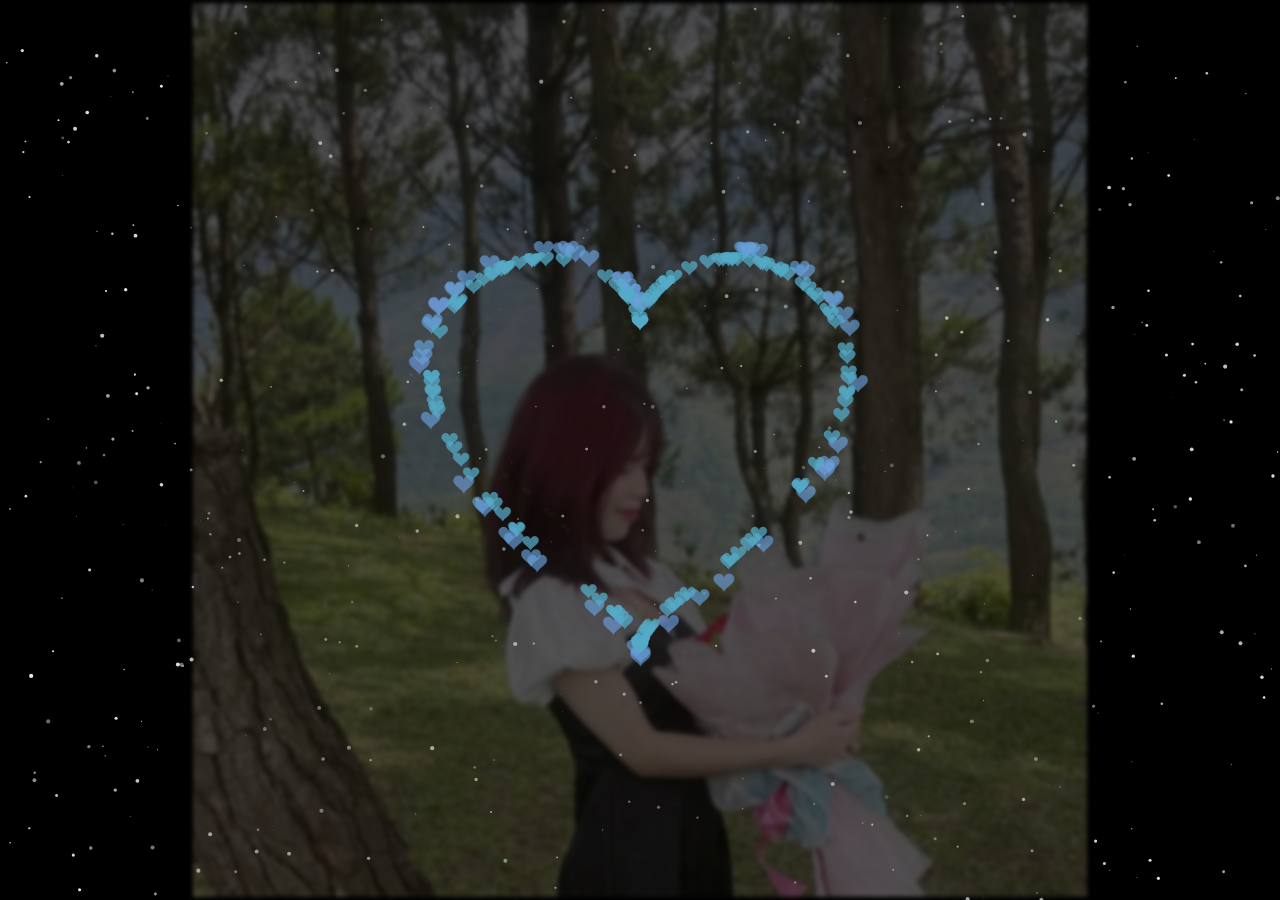
==== commit f7a4937e: "add music" ====
--- a/index.html
+++ b/index.html
@@ -12,6 +12,10 @@
 
     <canvas id="pinkboard"></canvas>
 
+    <audio id="bgMusic" autoplay loop volume="0.3">
+        <source src="https://trandat812003.github.io/heart/assets/nang_tho.mp3" type="audio/mp3">
+    </audio>
+
     <script src="js/heart.js"></script>
 
 </body>
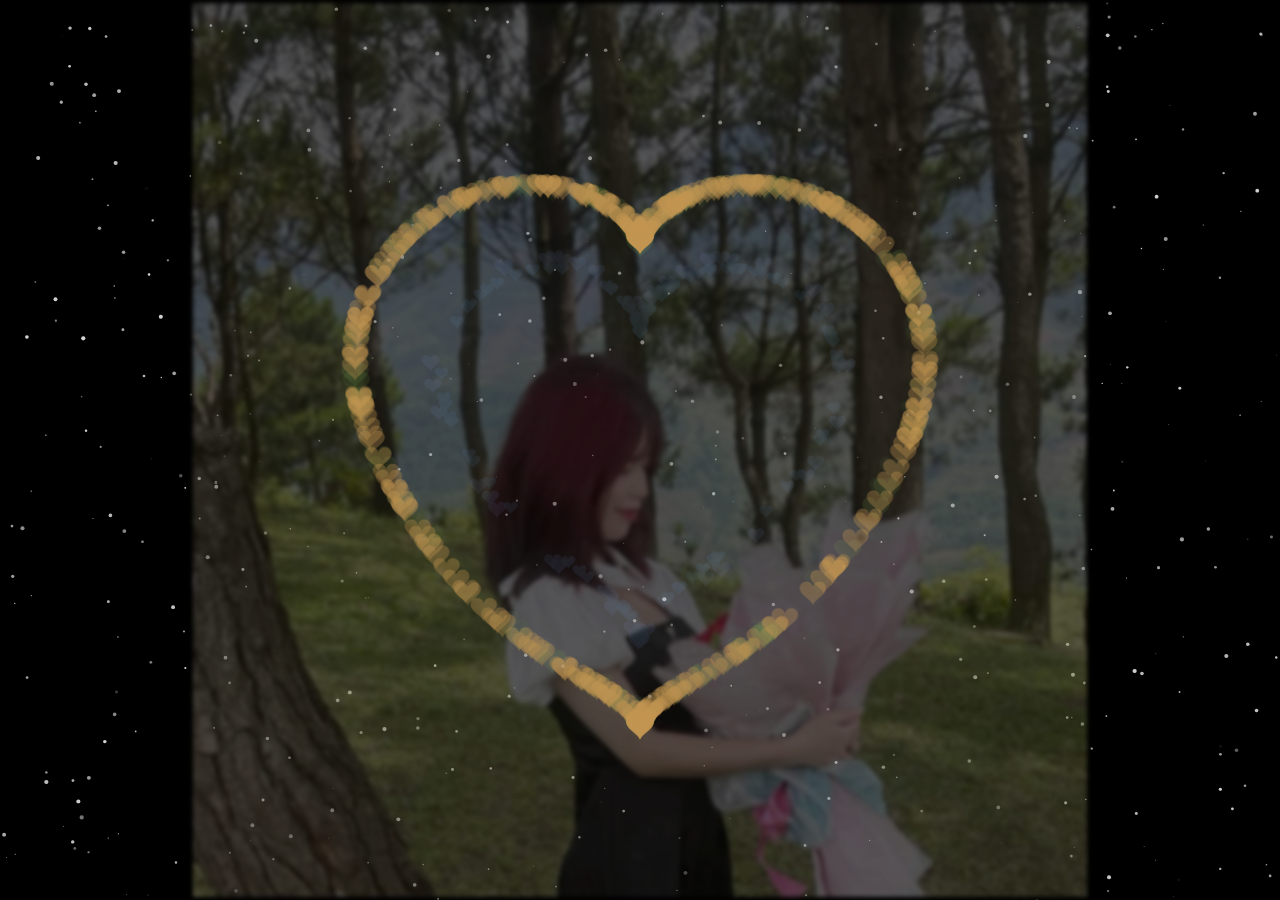
==== commit 2c1acd33: "add to tinh, final" ====
--- a/index.html
+++ b/index.html
@@ -5,7 +5,7 @@
     <meta charset="UTF-8">
     <title>TranDat-LOVE-ThiTho</title>
 
-    <link rel="stylesheet" href="css/heart.css">
+    <link rel="stylesheet" href="https://trandat812003.github.io/heart/css/heart.css">
 </head>
 
 <body>
@@ -16,7 +16,7 @@
         <source src="https://trandat812003.github.io/heart/assets/nang_tho.mp3" type="audio/mp3">
     </audio>
 
-    <script src="js/heart.js"></script>
+    <script src="./js/heart.js"></script>
 
 </body>
 
